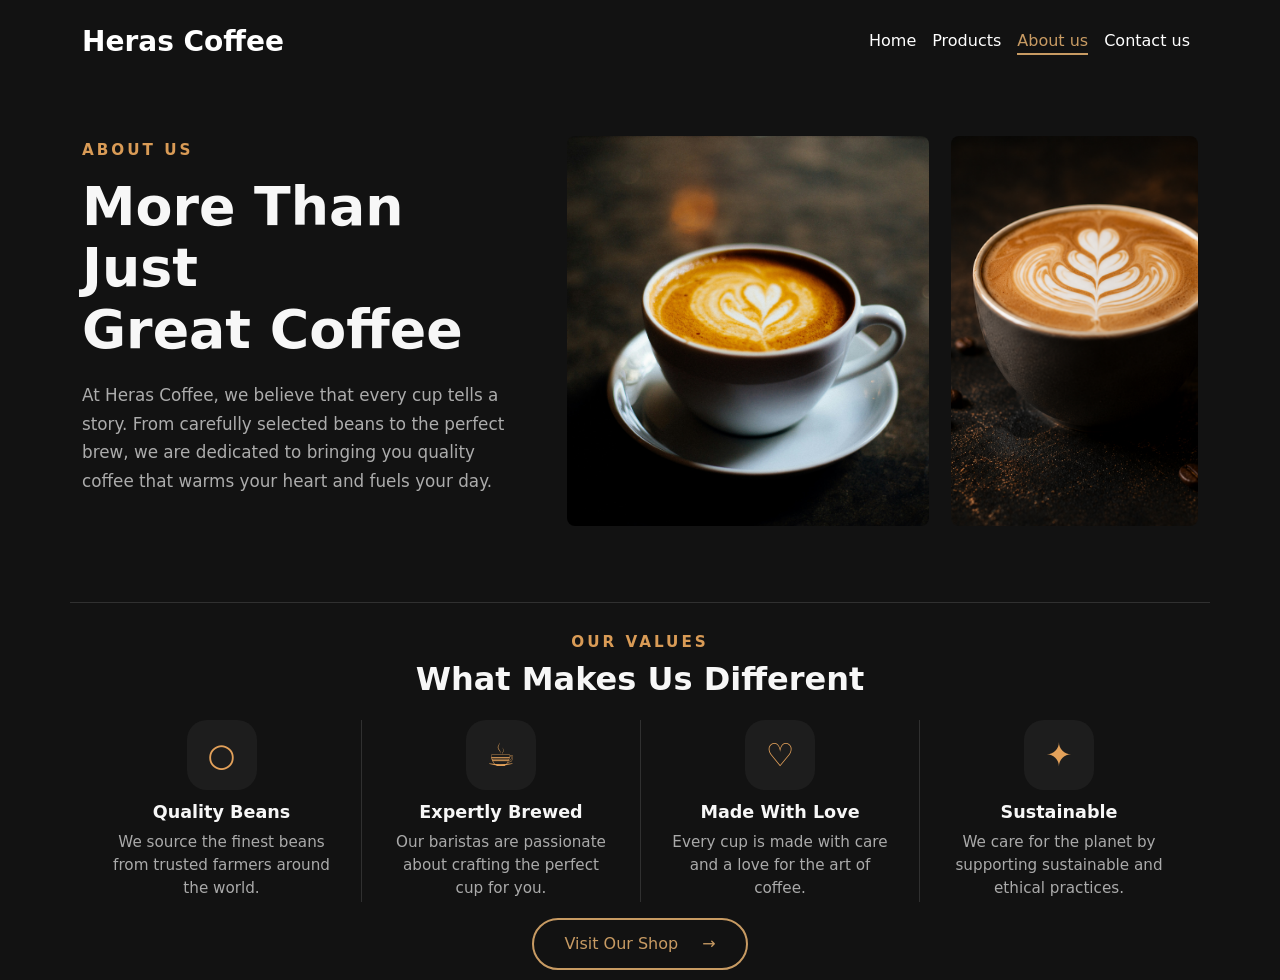
==== about.html @ 4f217b36 "first commit" ====
<!doctype html>
<html lang="en">
  <head>
    <meta charset="utf-8">
    <meta name="viewport" content="width=device-width, initial-scale=1">
    <title>About Us | Heras Coffee</title>
    <link href="https://cdn.jsdelivr.net/npm/bootstrap@5.3.8/dist/css/bootstrap.min.css" rel="stylesheet" integrity="sha384-sRIl4kxILFvY47J16cr9ZwB07vP4J8+LH7qKQnuqkuIAvNWLzeN8tE5YBujZqJLB" crossorigin="anonymous">
    <link rel="stylesheet" href="style.css">
  </head>
  <body>
    <nav class="navbar navbar-expand-lg py-3">
      <div class="container">
        <a class="navbar-brand text-white fw-bold fs-3" href="home.html">Heras Coffee</a>
        <ul class="navbar-nav ms-auto">
          <li class="nav-item"><a class="nav-link text-white" href="home.html">Home</a></li>
          <li class="nav-item"><a class="nav-link text-white" href="product.html">Products</a></li>
          <li class="nav-item"><a class="nav-link text-white active-page" href="about.html" aria-current="page">About us</a></li>
          <li class="nav-item"><a class="nav-link text-white" href="contact.html">Contact us</a></li>
        </ul>
      </div>
    </nav>

    <main>
      <section class="about-hero">
        <div class="container">
          <div class="row align-items-center g-5">
            <div class="col-lg-5">
              <p class="section-label">About us</p>
              <h1 class="about-title">More Than Just<br>Great Coffee</h1>
              <p class="about-copy">At Heras Coffee, we believe that every cup tells a story. From carefully selected beans to the perfect brew, we are dedicated to bringing you quality coffee that warms your heart and fuels your day.</p>
              
            </div>
            <div class="col-lg-7">
              <div class="about-images">
                <img src="images/coffee.jpg" alt="A freshly made cup of coffee">
                <img src="images/latte.png" alt="Latte art in a coffee cup">
              </div>
            </div>
          </div>
        </div>
      </section>

      <section class="values-section">
        <div class="container">
          <div class="values-heading">
            <p class="section-label">Our values</p>
            <h2>What Makes Us Different</h2>
          </div>
          <div class="row g-0 values-list">
            <div class="col-md-6 col-lg-3">
              <article class="value-item">
                <div class="value-icon" aria-hidden="true">&#9675;</div>
                <h3>Quality Beans</h3>
                <p>We source the finest beans from trusted farmers around the world.</p>
              </article>
            </div>
            <div class="col-md-6 col-lg-3">
              <article class="value-item">
                <div class="value-icon" aria-hidden="true">&#9749;</div>
                <h3>Expertly Brewed</h3>
                <p>Our baristas are passionate about crafting the perfect cup for you.</p>
              </article>
            </div>
            <div class="col-md-6 col-lg-3">
              <article class="value-item">
                <div class="value-icon" aria-hidden="true">&#9825;</div>
                <h3>Made With Love</h3>
                <p>Every cup is made with care and a love for the art of coffee.</p>
              </article>
            </div>
            <div class="col-md-6 col-lg-3">
              <article class="value-item">
                <div class="value-icon" aria-hidden="true">&#10022;</div>
                <h3>Sustainable</h3>
                <p>We care for the planet by supporting sustainable and ethical practices.</p>
              </article>
            </div>
          </div>
          <div class="text-center mt-3">
            <a class="view-btn" href="product.html">Visit Our Shop <span aria-hidden="true">&rarr;</span></a>
          </div>
        </div>
      </section>
    </main>
  </body>
</html>
---- style.css ----
body{
    background-color:#121212;
    color:#f7f7f7;
}
.gold{
    color:#c89b63;
}

.nav-link{
    color: white !important;
    transition: color 0.3s;
}

.nav-link:hover,
.nav-link.active-page{
    color:#c89b63 !important;
}

.nav-link::after{
    content:'';
    display:block;
    width:0;
    height:2px;
    background:#c89b63;
    transition: width 0.3s;
}

.nav-link:hover::after,
.nav-link.active-page::after{
    width:100%;
}

.product-image{
    width:100%;
    height:235px;
    object-fit:cover;
}

.view-btn{
    display:inline-flex;
    align-items:center;
    gap:24px;
    color:#c89b63;
    border:2px solid #c89b63;
    padding:12px 30px;
    border-radius:50px;
    background:transparent;
    transition:0.3s;
    text-decoration:none !important;
}

.view-btn:hover,
.view-btn:focus,
.view-btn:active{
    background-color:#c89b63;
    color:#121212;
    text-decoration:none !important;
}

.about-hero{
    padding:52px 0 46px;
}

.section-label{
    margin:0 0 14px;
    color:#d99b56;
    font-size:0.95rem;
    font-weight:600;
    letter-spacing:3px;
    text-transform:uppercase;
}

.about-title{
    margin:0;
    color:#f7f7f7;
    font-size:clamp(2.5rem, 4.2vw, 4rem);
    font-weight:700;
    line-height:1.15;
}

.about-copy{
    max-width:500px;
    margin:20px 0 28px;
    color:#acacac;
    font-size:1.05rem;
    line-height:1.7;
}

.about-images{
    display:grid;
    grid-template-columns:1.35fr 0.92fr;
    gap:22px;
    height:390px;
}

.about-images img{
    width:100%;
    height:100%;
    border-radius:8px;
    object-fit:cover;
}

.about-images img:first-child{
    object-position:center;
}

.values-section{
    padding:30px 0 10px;
}

.values-section .container{
    border-top:1px solid #303030;
    padding-top:28px;
}

.values-heading{
    margin-bottom:22px;
    text-align:center;
}

.values-heading .section-label{
    margin-bottom:6px;
}

.values-heading h2{
    margin:0;
    color:#f7f7f7;
    font-size:2rem;
    font-weight:700;
}

.value-item{
    min-height:182px;
    padding:0 28px;
    text-align:center;
}

.values-list > [class*="col"] + [class*="col"] .value-item{
    border-left:1px solid #303030;
}

.value-icon{
    display:grid;
    width:70px;
    height:70px;
    place-items:center;
    margin:0 auto 12px;
    border-radius:20px;
    background:#1d1d1d;
    color:#e3a15a;
    font-size:2rem;
}

.value-item h3{
    margin:0 0 8px;
    color:#f7f7f7;
    font-size:1.1rem;
    font-weight:700;
}

.value-item p{
    margin:0;
    color:#aaa;
    font-size:0.95rem;
    line-height:1.5;
}

@media (max-width: 991px){
    .about-hero{
        padding-top:28px;
    }

    .about-images{
        height:340px;
    }

    .values-list > [class*="col"]:nth-child(3) .value-item{
        border-left:0;
    }
}

@media (max-width: 767px){
    .about-images{
        grid-template-columns:1fr 0.8fr;
        gap:14px;
        height:260px;
    }

    .value-item{
        min-height:0;
        padding:24px 20px;
    }

    .values-list > [class*="col"] + [class*="col"] .value-item{
        border-left:0;
    }

    .values-list > [class*="col"]:nth-child(even) .value-item{
        border-left:1px solid #303030;
    }
}
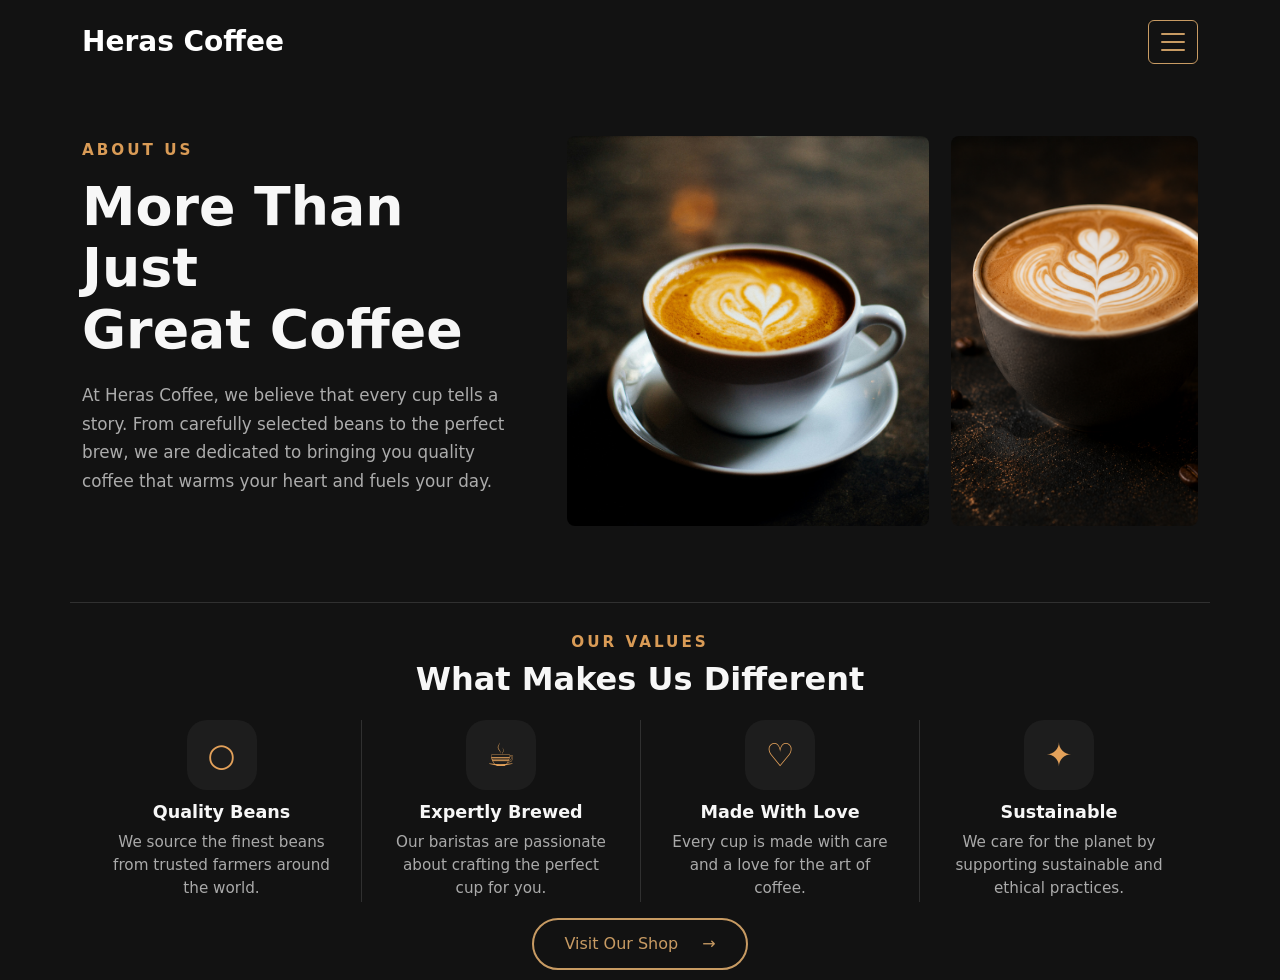
==== commit 29247eaa: "Update navbar toggle and styling" ====
--- a/about.html
+++ b/about.html
@@ -8,15 +8,29 @@
     <link rel="stylesheet" href="style.css">
   </head>
   <body>
-    <nav class="navbar navbar-expand-lg py-3">
+    <nav class="navbar py-3">
       <div class="container">
-        <a class="navbar-brand text-white fw-bold fs-3" href="home.html">Heras Coffee</a>
-        <ul class="navbar-nav ms-auto">
-          <li class="nav-item"><a class="nav-link text-white" href="home.html">Home</a></li>
-          <li class="nav-item"><a class="nav-link text-white" href="product.html">Products</a></li>
-          <li class="nav-item"><a class="nav-link text-white active-page" href="about.html" aria-current="page">About us</a></li>
-          <li class="nav-item"><a class="nav-link text-white" href="contact.html">Contact us</a></li>
-        </ul>
+        <a class="navbar-brand text-white fw-bold fs-3" href="index.html">Heras Coffee</a>
+        <button
+          class="navbar-toggler"
+          type="button"
+          data-bs-toggle="collapse"
+          data-bs-target="#navbarNav"
+          aria-controls="navbarNav"
+          aria-expanded="false"
+          aria-label="Toggle navigation"
+        >
+          <span class="navbar-toggler-icon"></span>
+        </button>
+
+        <div class="collapse navbar-collapse" id="navbarNav">
+          <ul class="navbar-nav ms-auto">
+            <li class="nav-item"><a class="nav-link text-white" href="index.html">Home</a></li>
+            <li class="nav-item"><a class="nav-link text-white" href="product.html">Products</a></li>
+            <li class="nav-item"><a class="nav-link text-white active-page" href="about.html" aria-current="page">About us</a></li>
+            <li class="nav-item"><a class="nav-link text-white" href="contact.html">Contact us</a></li>
+          </ul>
+        </div>
       </div>
     </nav>
 
@@ -82,5 +96,7 @@
         </div>
       </section>
     </main>
+
+    <script src="https://cdn.jsdelivr.net/npm/bootstrap@5.3.8/dist/js/bootstrap.bundle.min.js" integrity="sha384-FKyoEForCGlyvwx9Hj09JcYn3nv7wiPVlz7YYwJrWVcXK/BmnVDxM+D2scQbITxI" crossorigin="anonymous"></script>
   </body>
 </html>
--- a/style.css
+++ b/style.css
@@ -4,6 +4,23 @@
 }
 .gold{
     color:#c89b63;
+}
+
+.navbar-toggler {
+    border: 1px solid #c89b63;
+    padding: .35rem .55rem;
+}
+
+.navbar-toggler:focus {
+    box-shadow: 0 0 0 .2rem rgba(200, 155, 99, 0.25);
+}
+
+.navbar-toggler-icon {
+    background-image: url("data:image/svg+xml,%3csvg xmlns='http://www.w3.org/2000/svg' viewBox='0 0 30 30'%3e%3cpath stroke='rgba%28200, 155, 99, 1%29' stroke-linecap='round' stroke-miterlimit='10' stroke-width='2' d='M4 7h22M4 15h22M4 23h22'/%3e%3c/svg%3e");
+}
+
+.navbar-collapse {
+    justify-content: flex-end;
 }
 
 .nav-link{
@@ -166,6 +183,18 @@
 }
 
 @media (max-width: 991px){
+    .navbar-collapse {
+        margin-top: 12px;
+        padding: 12px 16px;
+        border: 1px solid #2f2f2f;
+        border-radius: 10px;
+        background: #171717;
+    }
+
+    .navbar-nav {
+        gap: 6px;
+    }
+
     .about-hero{
         padding-top:28px;
     }
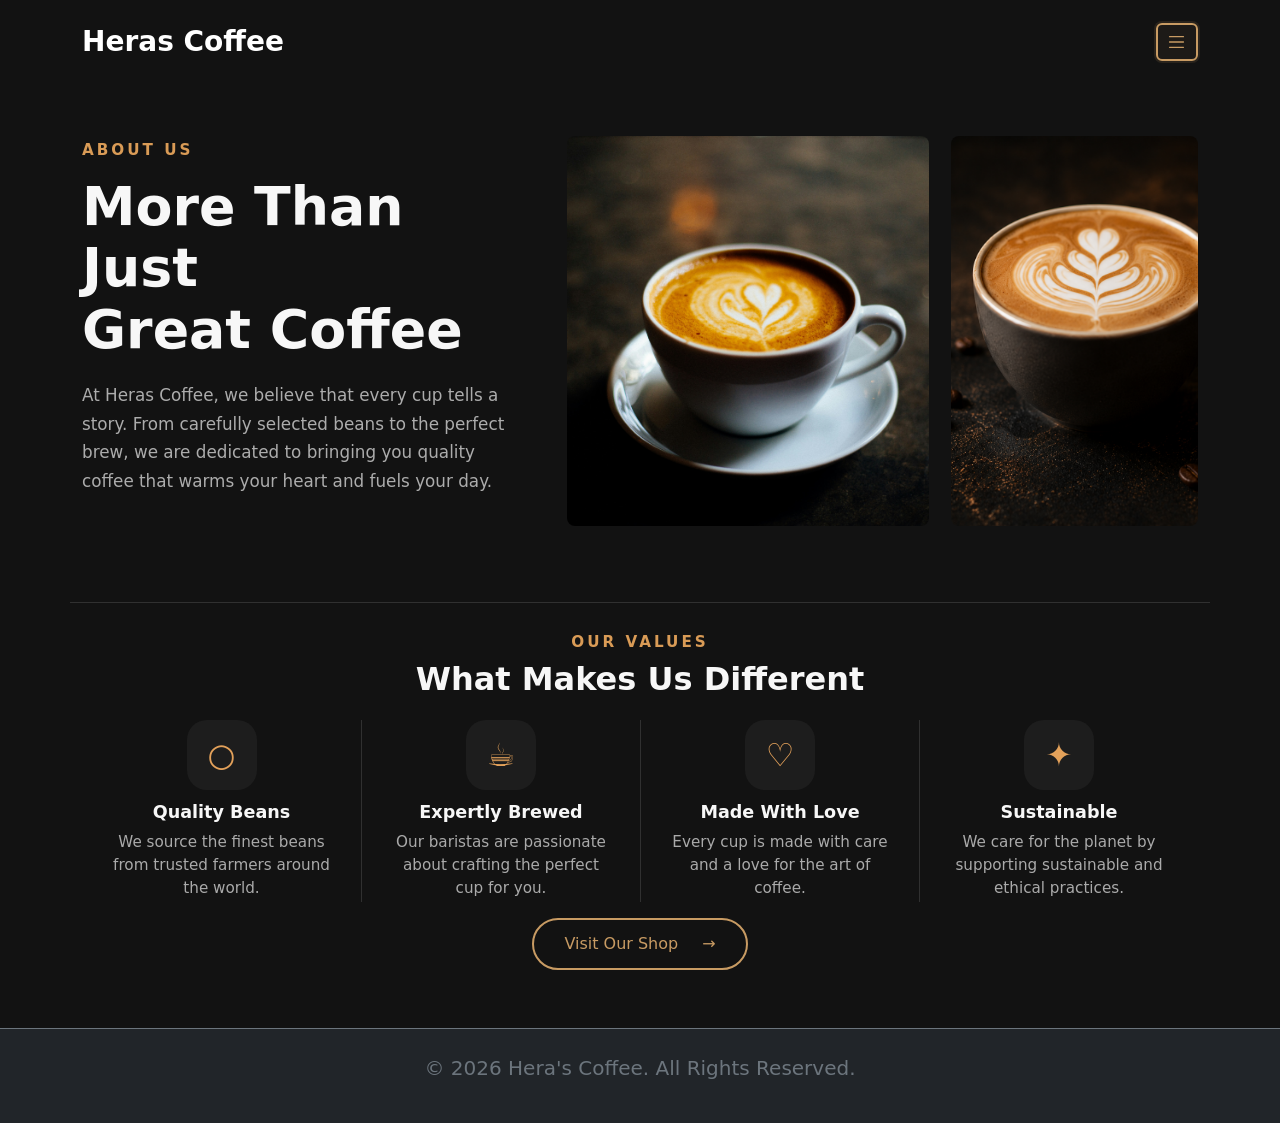
==== commit 4aa3adf3: "Update HTML and configuration files" ====
--- a/about.html
+++ b/about.html
@@ -96,6 +96,13 @@
         </div>
       </section>
     </main>
+    <footer class="bg-dark py-4 mt-5 border-top border-secondary">
+    <div class="container text-center">
+      <p class="lead text-secondary mb-o">
+         © 2026 Hera's Coffee. All Rights Reserved.
+      </p>
+    </div>
+  </footer>
 
     <script src="https://cdn.jsdelivr.net/npm/bootstrap@5.3.8/dist/js/bootstrap.bundle.min.js" integrity="sha384-FKyoEForCGlyvwx9Hj09JcYn3nv7wiPVlz7YYwJrWVcXK/BmnVDxM+D2scQbITxI" crossorigin="anonymous"></script>
   </body>
--- a/style.css
+++ b/style.css
@@ -7,15 +7,29 @@
 }
 
 .navbar-toggler {
-    border: 1px solid #c89b63;
-    padding: .35rem .55rem;
-}
-
-.navbar-toggler:focus {
-    box-shadow: 0 0 0 .2rem rgba(200, 155, 99, 0.25);
+    border: 2px solid #c89b63 !important;
+    border-radius: 6px;
+    padding: .45rem .6rem;
+    color: #c89b63;
+    background-color: rgba(200, 155, 99, 0.06);
+    box-shadow: 0 0 0 2px rgba(200, 155, 99, 0.12);
+    display: inline-flex;
+    align-items: center;
+    justify-content: center;
+}
+
+.navbar-toggler:hover,
+.navbar-toggler:focus,
+.navbar-toggler:active {
+    border-color: #c89b63 !important;
+    outline: 2px solid #c89b63;
+    outline-offset: 2px;
+    box-shadow: 0 0 0 3px rgba(200, 155, 99, 0.2);
 }
 
 .navbar-toggler-icon {
+    width: 1.2rem;
+    height: 1.2rem;
     background-image: url("data:image/svg+xml,%3csvg xmlns='http://www.w3.org/2000/svg' viewBox='0 0 30 30'%3e%3cpath stroke='rgba%28200, 155, 99, 1%29' stroke-linecap='round' stroke-miterlimit='10' stroke-width='2' d='M4 7h22M4 15h22M4 23h22'/%3e%3c/svg%3e");
 }
 
